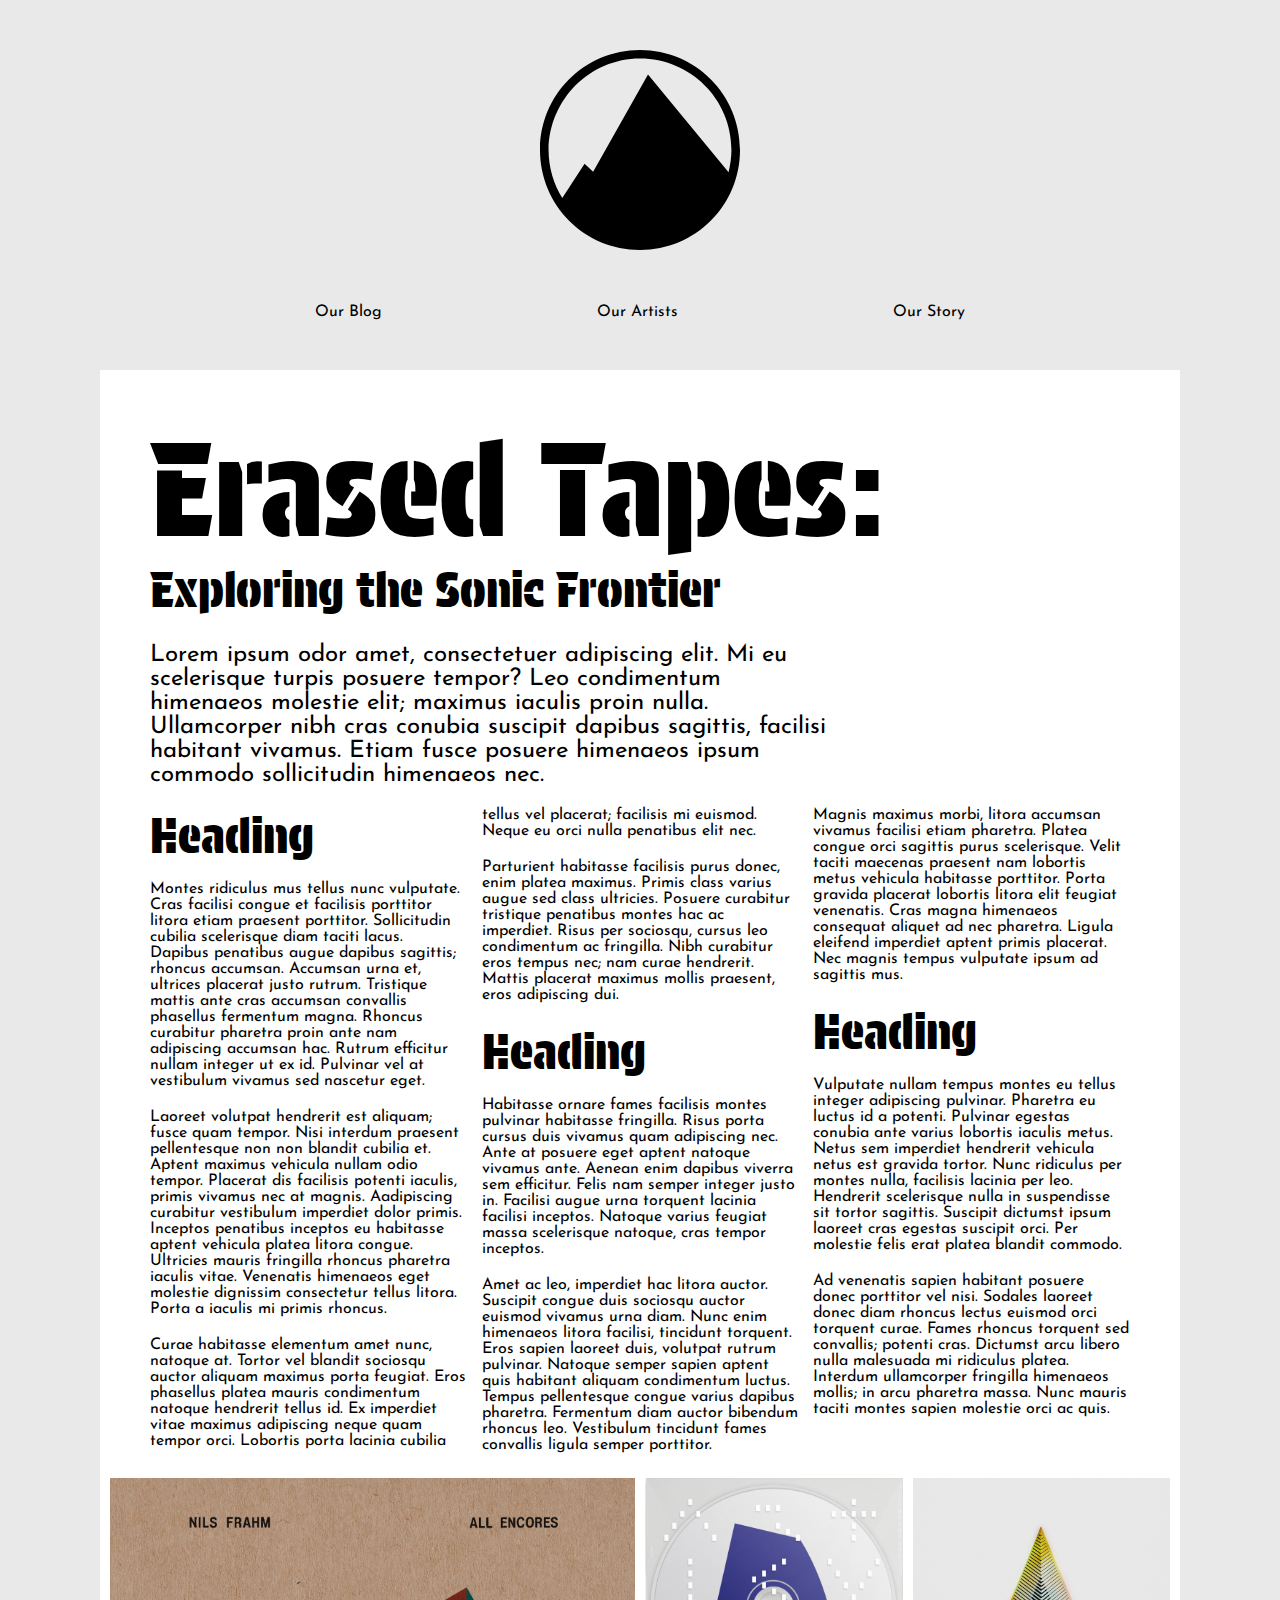
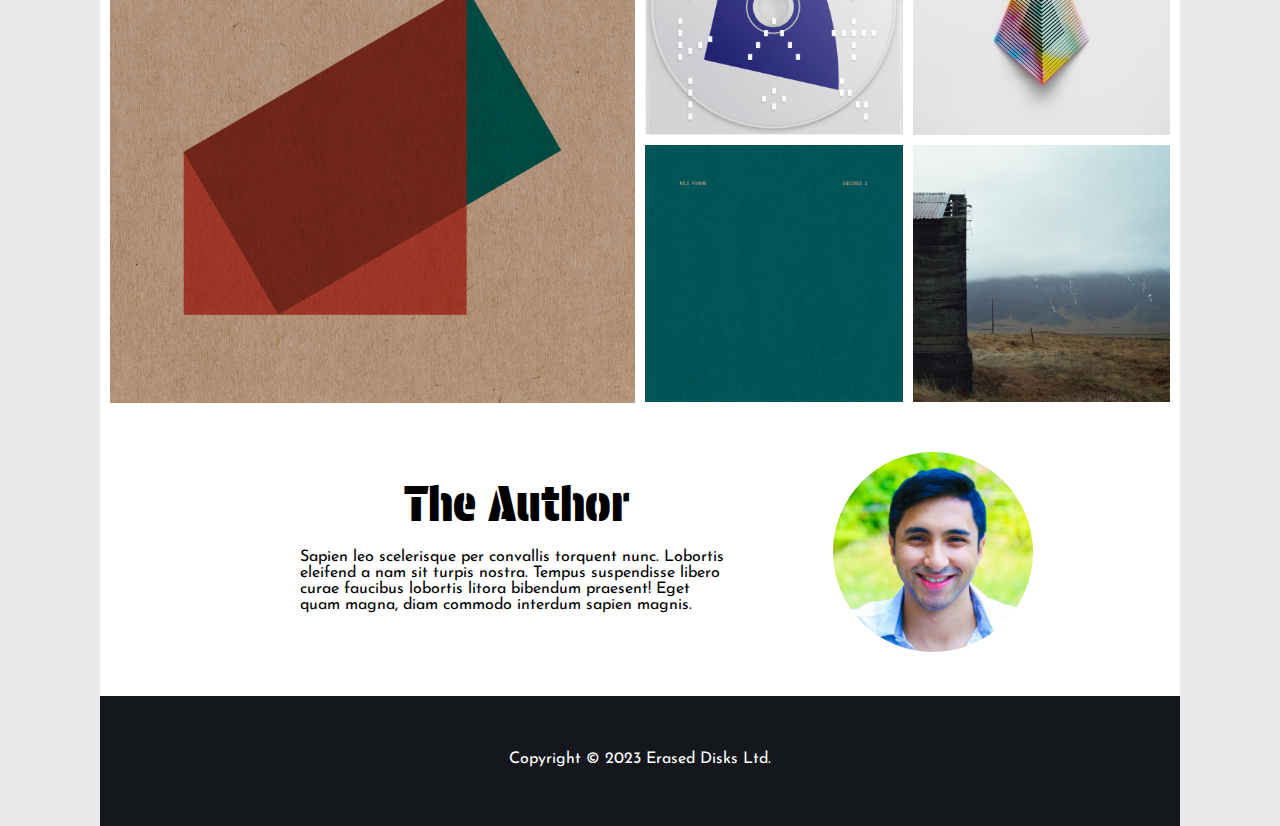
==== Task 1 - Layout and Typography/index.html @ cb2310a1 "Completed Desktop Site" ====
<!DOCTYPE html>
<html lang="en">
<head>
    <!-- Metadata and links -->
    <meta charset="UTF-8">
    <meta name="viewport" content="width=device-width, initial-scale=1.0">
    <title>Document</title>
    
    <!-- External CSS -->
    <link rel="stylesheet" href="./style.css">

    <!-- Google Fonts -->
    <link href="https://fonts.googleapis.com/css2?family=Josefin+Sans:ital,wght@0,100..700;1,100..700&family=Protest+Guerrilla&display=swap" rel="stylesheet">
</head>
<body>
    <!-- Header Section -->
    <header class="header">
        <!-- Logo -->
        <div class="logo">
            <img src="./assets/logo.svg" alt="logo">
        </div>
        
        <!-- Navigation Links -->
        <nav class="nav">
            <a href="#">Our Blog</a>
            <a href="#">Our Artists</a>
            <a href="#">Our Story</a>
        </nav>
    </header>

    <!-- Main Content Container -->
    <div class="container">
        <div class="content">
            <!-- Main Title and Subtitle -->
            <h1 class="main-title">Erased Tapes:</h1>
            <h2 class="sub-title">Exploring the Sonic Frontier</h2>
            
            <!-- Introductory Paragraph -->
            <p>Lorem ipsum odor amet, consectetuer adipiscing elit. Mi eu scelerisque turpis posuere tempor? Leo condimentum himenaeos molestie elit; maximus iaculis proin nulla. Ullamcorper nibh cras conubia suscipit dapibus sagittis, facilisi habitant vivamus. Etiam fusce posuere himenaeos ipsum commodo sollicitudin himenaeos nec.</p>

            <!-- Article Columns Section -->
            <div class="columns">
                <h2>Heading</h2>
                <p>Montes ridiculus mus tellus nunc vulputate. Cras facilisi congue et facilisis porttitor litora etiam praesent porttitor. Sollicitudin cubilia scelerisque diam taciti lacus. Dapibus penatibus augue dapibus sagittis; rhoncus accumsan. Accumsan urna et, ultrices placerat justo rutrum. Tristique mattis ante cras accumsan convallis phasellus fermentum magna. Rhoncus curabitur pharetra proin ante nam adipiscing accumsan hac. Rutrum efficitur nullam integer ut ex id. Pulvinar vel at vestibulum vivamus sed nascetur eget.</p>
                <p>Laoreet volutpat hendrerit est aliquam; fusce quam tempor. Nisi interdum praesent pellentesque non non blandit cubilia et. Aptent maximus vehicula nullam odio tempor. Placerat dis facilisis potenti iaculis, primis vivamus nec at magnis. Aadipiscing curabitur vestibulum imperdiet dolor primis. Inceptos penatibus inceptos eu habitasse aptent vehicula platea litora congue. Ultricies mauris fringilla rhoncus pharetra iaculis vitae. Venenatis himenaeos eget molestie dignissim consectetur tellus litora. Porta a iaculis mi primis rhoncus.</p>
                <p>Curae habitasse elementum amet nunc, natoque at. Tortor vel blandit sociosqu auctor aliquam maximus porta feugiat. Eros phasellus platea mauris condimentum natoque hendrerit tellus id. Ex imperdiet vitae maximus adipiscing neque quam tempor orci. Lobortis porta lacinia cubilia tellus vel placerat; facilisis mi euismod. Neque eu orci nulla penatibus elit nec.</p>
                <p>Parturient habitasse facilisis purus donec, enim platea maximus. Primis class varius augue sed class ultricies. Posuere curabitur tristique penatibus montes hac ac imperdiet. Risus per sociosqu, cursus leo condimentum ac fringilla. Nibh curabitur eros tempus nec; nam curae hendrerit. Mattis placerat maximus mollis praesent, eros adipiscing dui.</p>
                <h2>Heading</h2>
                <p>Habitasse ornare fames facilisis montes pulvinar habitasse fringilla. Risus porta cursus duis vivamus quam adipiscing nec. Ante at posuere eget aptent natoque vivamus ante. Aenean enim dapibus viverra sem efficitur. Felis nam semper integer justo in. Facilisi augue urna torquent lacinia facilisi inceptos. Natoque varius feugiat massa scelerisque natoque, cras tempor inceptos.</p>
                <p>Amet ac leo, imperdiet hac litora auctor. Suscipit congue duis sociosqu auctor euismod vivamus urna diam. Nunc enim himenaeos litora facilisi, tincidunt torquent. Eros sapien laoreet duis, volutpat rutrum pulvinar. Natoque semper sapien aptent quis habitant aliquam condimentum luctus. Tempus pellentesque congue varius dapibus pharetra. Fermentum diam auctor bibendum rhoncus leo. Vestibulum tincidunt fames convallis ligula semper porttitor.</p>
                <p>Magnis maximus morbi, litora accumsan vivamus facilisi etiam pharetra. Platea congue orci sagittis purus scelerisque. Velit taciti maecenas praesent nam lobortis metus vehicula habitasse porttitor. Porta gravida placerat lobortis litora elit feugiat venenatis. Cras magna himenaeos consequat aliquet ad nec pharetra. Ligula eleifend imperdiet aptent primis placerat. Nec magnis tempus vulputate ipsum ad sagittis mus.</p>
                <h2>Heading</h2>
                <p>Vulputate nullam tempus montes eu tellus integer adipiscing pulvinar. Pharetra eu luctus id a potenti. Pulvinar egestas conubia ante varius lobortis iaculis metus. Netus sem imperdiet hendrerit vehicula netus est gravida tortor. Nunc ridiculus per montes nulla, facilisis lacinia per leo. Hendrerit scelerisque nulla in suspendisse sit tortor sagittis. Suscipit dictumst ipsum laoreet cras egestas suscipit orci. Per molestie felis erat platea blandit commodo.</p>
                <p>Ad venenatis sapien habitant posuere donec porttitor vel nisi. Sodales laoreet donec diam rhoncus lectus euismod orci torquent curae. Fames rhoncus torquent sed convallis; potenti cras. Dictumst arcu libero nulla malesuada mi ridiculus platea. Interdum ullamcorper fringilla himenaeos mollis; in arcu pharetra massa. Nunc mauris taciti montes sapien molestie orci ac quis.</p>
            </div>
        </div>

        <!-- Albums Section -->
        <section class="albums">
            <!-- Featured Album -->
            <div class="featured-album">
                <img src="./assets/all-encores.jpg" alt="featured album">
            </div>
            
            <!-- Album Grid -->
            <div class="album-grid">
                <img src="./assets/articulation.jpg" alt="album cover">
                <img src="./assets/blurred.jpg" alt="album cover">
                <img src="./assets/encores-2.jpg" alt="album cover">
                <img src="./assets/eulogy-for-evolution.jpg" alt="album cover">
            </div>
        </section>

        <!-- Author Section -->
        <section class="author-section">
            <div class="author-info">
                <h2>The Author</h2>
                <p>Sapien leo scelerisque per convallis torquent nunc. Lobortis eleifend a nam sit turpis nostra. Tempus suspendisse libero curae faucibus lobortis litora bibendum praesent! Eget quam magna, diam commodo interdum sapien magnis.</p>
            </div>

            <div class="author-profile">
                <img src="./assets/profile_picture.jpg" alt="profile picture">
            </div>
        </section>

        <!-- Footer Section -->
        <footer class="footer">
            <p>Copyright © 2023 Erased Disks Ltd.</p>
        </footer>
    </div>
</body>
</html>
---- Task 1 - Layout and Typography/style.css ----
/* Global Styles */
body {
    background-color: #e9e9e9;
    margin: 50px;
    margin-bottom: 0;
    margin-top: 0;
    padding: 50px;
    padding-bottom: 0;
    gap: 50px;
}

/* Header Section */
header {
    text-align: center;
}

/* Navigation Styles */
nav {
    display: flex;
    justify-content: space-evenly;
    width: 100%;
    margin-top: 50px;
    margin-bottom: 50px;
}

nav a {
    font-family: "Josefin Sans", sans-serif;
    font-size: 16px;
    text-decoration: none;
    color: inherit;
}

/* Title and Paragraph Styles */
h1, h2, h3, h4, h5, h6 {
    font-family: "Protest Guerrilla", sans-serif;
    font-size: 48px;
    font-weight: normal;
    margin-top: 0px;
    margin-bottom: 10px;
}

p {
    font-family: "Josefin Sans", sans-serif;
    font-size: 16px;
    font-weight: normal;
    margin-bottom: 20px;
}

/* Main Content Section */
.container {
    background-color: #ffffff;
}

.content {
    padding-left: 50px;
    padding-right: 50px;
}

.content > p:first-of-type {
    font-size: 24px;
    width: 70%;
}

/* Main and Sub Title Styling */
.main-title {
    margin-bottom: 0;
    font-size: 128px;
    line-height: 1.1;
    padding-top: 50px;
}

.sub-title {
    margin-top: 0;
}

/* Article Columns Styling */
.columns {
    column-count: 3;
    column-gap: 15px;
}

/* Image Styling */
img {
    max-width: 100%;
    height: auto;
}

.logo img {
    width: 200px;
}

/* Albums Section */
.albums {
    display: flex;
    justify-content: space-between;
    margin: 20px 0;
}

.featured-album {
    flex: 1;
    margin: 5px;
    margin-left: 10px;
}

.featured-album img {
    width: 100%;
    height: auto;
}

.album-grid {
    flex: 1;
    display: grid;
    grid-template-columns: repeat(2, 1fr);
    grid-gap: 10px;
    grid-row-gap: 5px;
    margin: 5px;
    margin-right: 10px;
}

.album-grid img {
    width: 100%;
    height: auto;
}

/* Author Section */
.author-section {
    display: flex;
    align-items: center;
    justify-content: space-between;
    margin: 40px 0;
    position: relative;
}

.author-info {
    width: 100%;
    text-align: center;
    padding-left: 200px;
    padding-right: 100px;
}

.author-info p {
    text-align: left;
}

.author-profile {
    width: 50%;
    padding-right: 130px;
}

.author-profile img {
    width: 200px;
    height: auto;
    border-radius: 100%;
}

/* Footer Styling */
.footer {
    background-color: #14181d;
    height: 100px;
    display: flex;
    justify-content: center;
    align-items: center;
    padding: 15px;
}

.footer p {
    color: #ffffff;
}

/* Responsive Styles */

/* Tablet Styles */
@media (max-width: 1024px) {
    body {
        margin: 30px;
        padding: 30px;
        gap: 30px;
    }

    .logo img {
        width: 80px;
    }
}

/* Large Mobile Styles */
@media (max-width: 720px) {
    body {
        margin: 20px;
        padding: 20px;
        gap: 20px;
    }
}

/* Small Mobile Styles */
@media (max-width: 540px) {
    body {
        margin: 12px;
        padding: 12px;
        gap: 12px;
    }
}
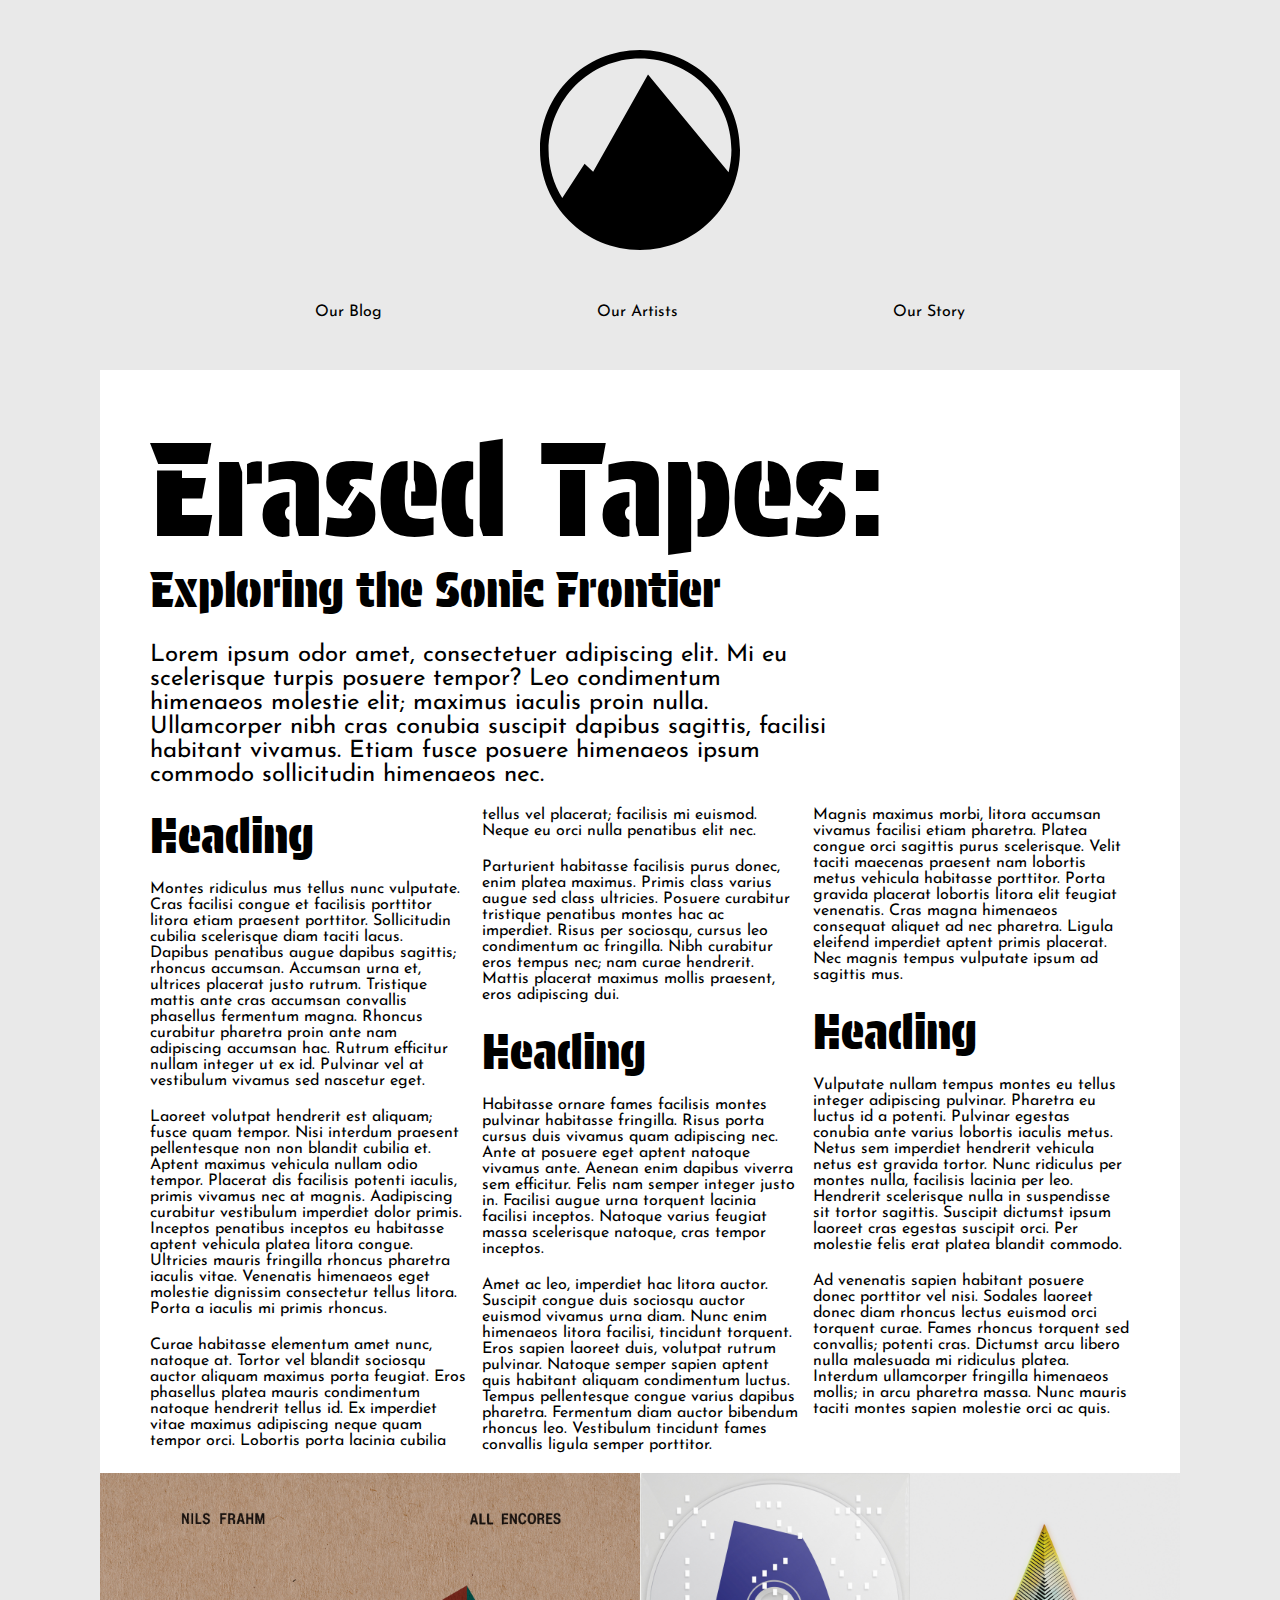
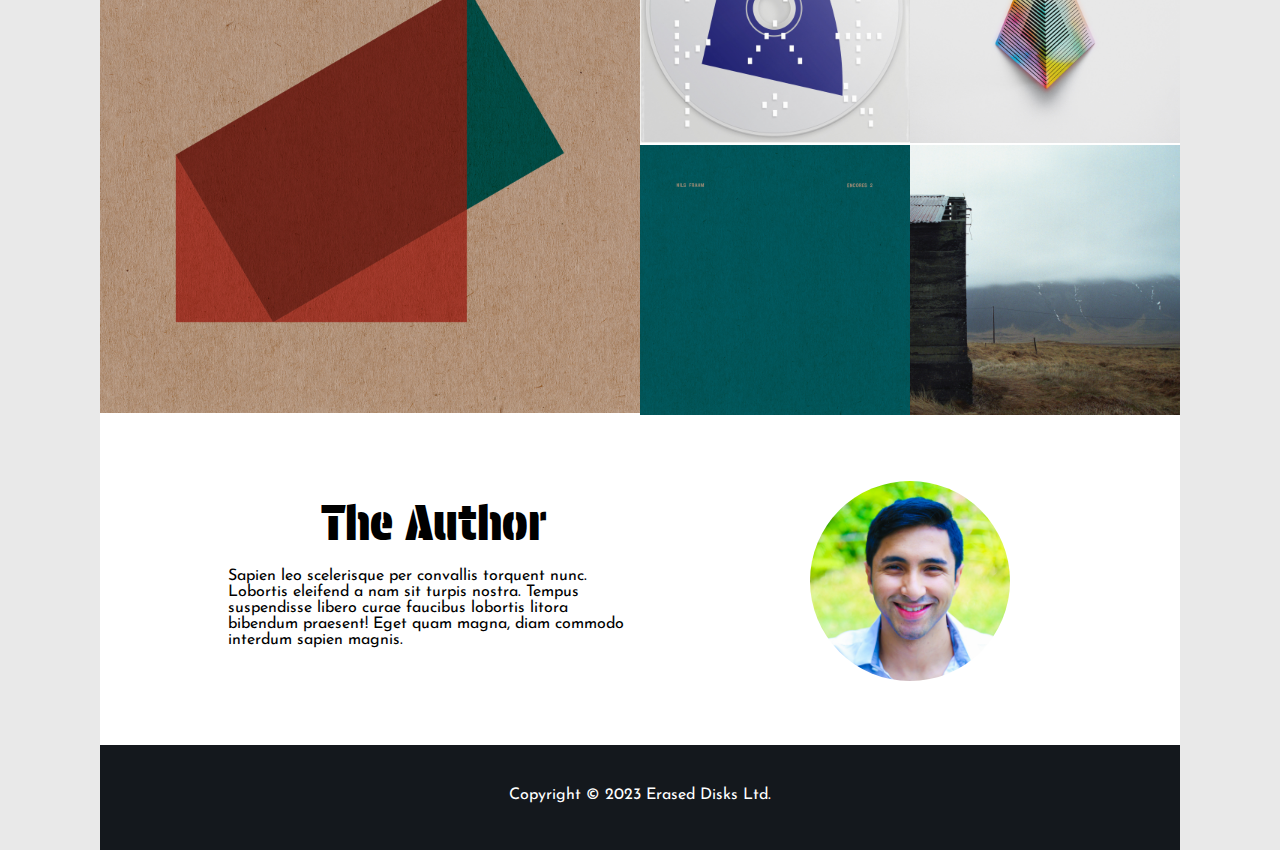
==== commit d5819e39: "Task 1 Completed" ====
--- a/Task 1 - Layout and Typography/index.html
+++ b/Task 1 - Layout and Typography/index.html
@@ -4,9 +4,10 @@
     <!-- Metadata and links -->
     <meta charset="UTF-8">
     <meta name="viewport" content="width=device-width, initial-scale=1.0">
-    <title>Document</title>
+    <title>Erased Tapes Records</title>
     
     <!-- External CSS -->
+    <link rel="icon" href="./assets/logo.svg">
     <link rel="stylesheet" href="./style.css">
 
     <!-- Google Fonts -->
@@ -15,6 +16,7 @@
 <body>
     <!-- Header Section -->
     <header class="header">
+
         <!-- Logo -->
         <div class="logo">
             <img src="./assets/logo.svg" alt="logo">
@@ -31,6 +33,7 @@
     <!-- Main Content Container -->
     <div class="container">
         <div class="content">
+            
             <!-- Main Title and Subtitle -->
             <h1 class="main-title">Erased Tapes:</h1>
             <h2 class="sub-title">Exploring the Sonic Frontier</h2>
@@ -57,6 +60,7 @@
 
         <!-- Albums Section -->
         <section class="albums">
+            
             <!-- Featured Album -->
             <div class="featured-album">
                 <img src="./assets/all-encores.jpg" alt="featured album">
@@ -78,6 +82,7 @@
                 <p>Sapien leo scelerisque per convallis torquent nunc. Lobortis eleifend a nam sit turpis nostra. Tempus suspendisse libero curae faucibus lobortis litora bibendum praesent! Eget quam magna, diam commodo interdum sapien magnis.</p>
             </div>
 
+            <!-- Author Image -->
             <div class="author-profile">
                 <img src="./assets/profile_picture.jpg" alt="profile picture">
             </div>
--- a/Task 1 - Layout and Typography/style.css
+++ b/Task 1 - Layout and Typography/style.css
@@ -1,26 +1,49 @@
-/* Global Styles */
+/* ┌───────────────┐
+   │ GLOBAL STYLES │
+   └───────────────┘ */
+
 body {
     background-color: #e9e9e9;
-    margin: 50px;
-    margin-bottom: 0;
-    margin-top: 0;
-    padding: 50px;
-    padding-bottom: 0;
+    margin: 0 50px 0 50px;
+    padding: 50px 50px 0 50px;
     gap: 50px;
 }
 
-/* Header Section */
+h1, h2, h3, h4, h5, h6 {
+    font-family: "Protest Guerrilla", sans-serif;
+    font-weight: normal;
+    font-size: 48px;
+    margin: 0 0 10px 0;
+    text-align: center;
+}
+
+p {
+    font-family: "Josefin Sans", sans-serif;
+    font-size: 16px;
+    font-weight: normal;
+    margin-bottom: 20px;
+}
+
+img {
+    max-width: 100%;
+    height: auto;
+}
+
+
+
+/* ┌────────────────┐
+   │ SECTION STYLES │
+   └────────────────┘ */
+
 header {
     text-align: center;
 }
 
-/* Navigation Styles */
 nav {
     display: flex;
     justify-content: space-evenly;
     width: 100%;
-    margin-top: 50px;
-    margin-bottom: 50px;
+    margin: 50px 0 50px 0;
 }
 
 nav a {
@@ -30,79 +53,55 @@
     color: inherit;
 }
 
-/* Title and Paragraph Styles */
-h1, h2, h3, h4, h5, h6 {
-    font-family: "Protest Guerrilla", sans-serif;
-    font-size: 48px;
-    font-weight: normal;
-    margin-top: 0px;
-    margin-bottom: 10px;
-}
-
-p {
-    font-family: "Josefin Sans", sans-serif;
-    font-size: 16px;
-    font-weight: normal;
-    margin-bottom: 20px;
-}
-
-/* Main Content Section */
 .container {
     background-color: #ffffff;
 }
 
 .content {
-    padding-left: 50px;
-    padding-right: 50px;
-}
-
-.content > p:first-of-type {
-    font-size: 24px;
-    width: 70%;
-}
-
-/* Main and Sub Title Styling */
+    padding: 0 50px 0 50px;
+}
+
 .main-title {
     margin-bottom: 0;
-    font-size: 128px;
     line-height: 1.1;
     padding-top: 50px;
+    text-align: center;
 }
 
 .sub-title {
     margin-top: 0;
-}
-
-/* Article Columns Styling */
+    text-align: center;
+}
+
 .columns {
-    column-count: 3;
+    column-count: 1;
     column-gap: 15px;
-}
-
-/* Image Styling */
-img {
-    max-width: 100%;
-    height: auto;
 }
 
 .logo img {
     width: 200px;
 }
 
-/* Albums Section */
+
+
+/* ┌────────────────┐
+   │ ALBUMS SECTION │
+   └────────────────┘ */
+
 .albums {
     display: flex;
     justify-content: space-between;
-    margin: 20px 0;
+    margin-top: 20px;
 }
 
 .featured-album {
+    display: none;
     flex: 1;
-    margin: 5px;
-    margin-left: 10px;
-}
-
-.featured-album img {
+    margin: 0px;
+}
+
+.featured-album img,
+.album-grid img {
     width: 100%;
     height: auto;
 }
@@ -111,31 +110,30 @@
     flex: 1;
     display: grid;
     grid-template-columns: repeat(2, 1fr);
-    grid-gap: 10px;
-    grid-row-gap: 5px;
-    margin: 5px;
-    margin-right: 10px;
-}
-
-.album-grid img {
-    width: 100%;
-    height: auto;
-}
-
-/* Author Section */
+    grid-gap: 0;
+    margin: 0;
+}
+
+
+
+/* ┌────────────────┐
+   │ AUTHOR SECTION │
+   └────────────────┘ */
+
 .author-section {
-    display: flex;
-    align-items: center;
-    justify-content: space-between;
-    margin: 40px 0;
-    position: relative;
+    display: grid;
+    grid-template-columns: 1fr 1fr;
+    align-items: start;
+    justify-items: center;
+    padding: 5vw 0 5vw 0;
 }
 
 .author-info {
-    width: 100%;
-    text-align: center;
-    padding-left: 200px;
-    padding-right: 100px;
+    margin: 1vw 0 0 10vw;
+}
+
+.author-info h2 {
+    text-align: center;
 }
 
 .author-info p {
@@ -143,20 +141,25 @@
 }
 
 .author-profile {
-    width: 50%;
-    padding-right: 130px;
+    display: flex;
+    justify-content: center;
+    align-items: center;
 }
 
 .author-profile img {
     width: 200px;
-    height: auto;
     border-radius: 100%;
 }
 
-/* Footer Styling */
+
+
+/* ┌────────────────┐
+   │ FOOTER SECTION │
+   └────────────────┘ */
+
 .footer {
     background-color: #14181d;
-    height: 100px;
+    height: 75px;
     display: flex;
     justify-content: center;
     align-items: center;
@@ -167,35 +170,152 @@
     color: #ffffff;
 }
 
-/* Responsive Styles */
-
-/* Tablet Styles */
-@media (max-width: 1024px) {
+
+
+/* ┌───────────────┐
+   │ MEDIA QUERIES │
+   ├───────────────┤
+   │    DESKTOP    │
+   └───────────────┘ */
+
+@media (min-width: 1024px) {
+    .content > p:first-of-type {
+        font-size: 24px;
+        width: 70%;
+    }
+
+    .main-title {
+        font-size: 128px;
+    }
+
+    .columns {
+        column-count: 3;
+    }
+
+    .featured-album {
+        display: block;
+    }
+
+    .main-title,
+    .sub-title,
+    h2 {
+        text-align: left;
+    }
+}
+
+/* ┌───────────────┐
+   │ MEDIA QUERIES │
+   ├───────────────┤
+   │    TABLET     │
+   └───────────────┘ */
+
+@media (min-width: 720px) and (max-width: 1024px) {
     body {
-        margin: 30px;
-        padding: 30px;
-        gap: 30px;
+        margin: 25px 25px 0 25px;
+        padding: 25px 25px 0 25px;
     }
 
     .logo img {
         width: 80px;
     }
-}
-
-/* Large Mobile Styles */
-@media (max-width: 720px) {
+
+    .content {
+        padding: 0 30px 0 30px;
+    }
+
+    .author-info {
+        margin: 0 0 0 10vw;
+    }
+}
+
+/* ┌───────────────┐
+   │ MEDIA QUERIES │
+   ├───────────────┤
+   │ LARGE MOBILE  │
+   └───────────────┘ */
+
+@media (min-width: 540px) and (max-width: 720px) {
     body {
-        margin: 20px;
-        padding: 20px;
-        gap: 20px;
-    }
-}
-
-/* Small Mobile Styles */
+        margin: 0;
+        padding: 0;
+    }
+
+    .logo img {
+        width: 80px;
+        margin-top: 25px;
+        padding-top: 25px;
+    }
+
+    .content {
+        padding: 0 20px 0 20px;
+    }
+
+    .album-grid {
+        display: block;
+    }
+
+    .author-section {
+        display: flex;
+        flex-direction: column;
+        align-items: center;
+    }
+
+    .author-profile {
+        order: -1;
+    }
+
+    .author-profile img {
+        width: 150px;
+    }
+
+    .author-info {
+        text-align: center;
+        margin: 3vw 10vw 0 10vw;
+    }
+}
+
+/* ┌───────────────┐
+   │ MEDIA QUERIES │
+   ├───────────────┤
+   │ SMALL MOBILE  │
+   └───────────────┘ */
+
 @media (max-width: 540px) {
     body {
-        margin: 12px;
-        padding: 12px;
-        gap: 12px;
+        margin: 0;
+        padding: 0;
+    }
+
+    .logo img {
+        width: 80px;
+        margin-top: 25px;
+        padding-top: 25px;
+    }
+    
+    .content {
+        padding: 0 12px 0 12px;
+    }
+
+    .album-grid {
+        display: block;
+    }
+
+    .author-section {
+        display: flex;
+        flex-direction: column;
+        align-items: center;
+    }
+
+    .author-info {
+        text-align: center;
+        margin: 3vw 10vw 0 10vw;
+    }
+
+    .author-profile {
+        order: -1;
+    }
+
+    .author-profile img {
+        width: 150px;
     }
 }